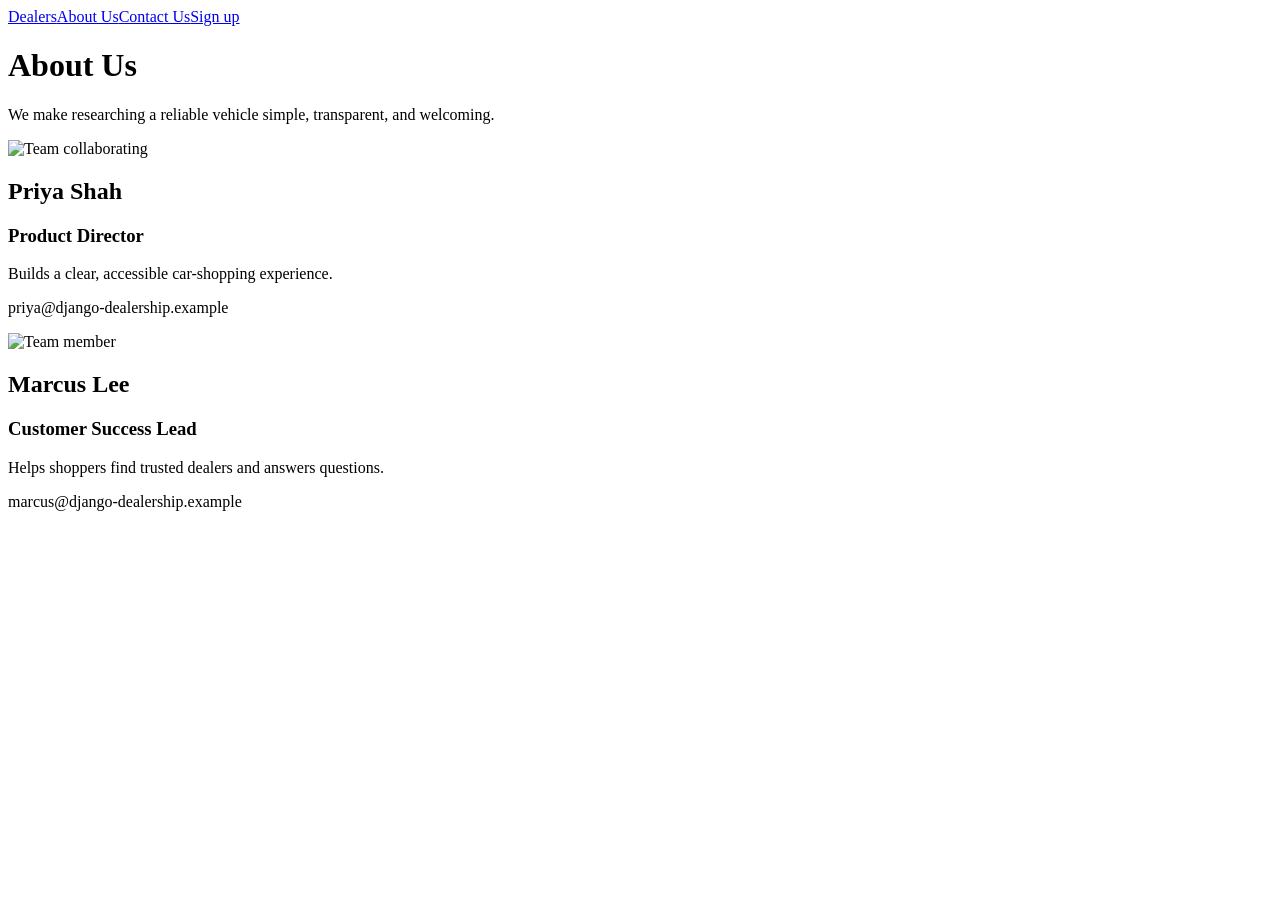
==== server/frontend/static/About.html @ 9d504e56 "Build Django dealership capstone project Co-authored-by: Copilot <223556219+Copilot@users.noreply.gi" ====
<!doctype html><html><head><meta charset="utf-8"><title>About Us | Django Dealership</title><link rel="stylesheet" href="/static/style.css"></head>
<body><nav><a href="/static/index.html">Dealers</a><a class="active" href="/static/About.html">About Us</a><a href="/static/Contact.html">Contact Us</a><a href="/static/Register.html">Sign up</a></nav>
<main><h1>About Us</h1><p>We make researching a reliable vehicle simple, transparent, and welcoming.</p><div class="cards">
<article class="card"><img class="team-photo" src="https://images.unsplash.com/photo-1556761175-b413da4baf72?w=700" alt="Team collaborating"><h2>Priya Shah</h2><h3>Product Director</h3><p>Builds a clear, accessible car-shopping experience.</p><p>priya@django-dealership.example</p></article>
<article class="card"><img class="team-photo" src="https://images.unsplash.com/photo-1560250097-0b93528c311a?w=700" alt="Team member"><h2>Marcus Lee</h2><h3>Customer Success Lead</h3><p>Helps shoppers find trusted dealers and answers questions.</p><p>marcus@django-dealership.example</p></article></div></main></body></html>
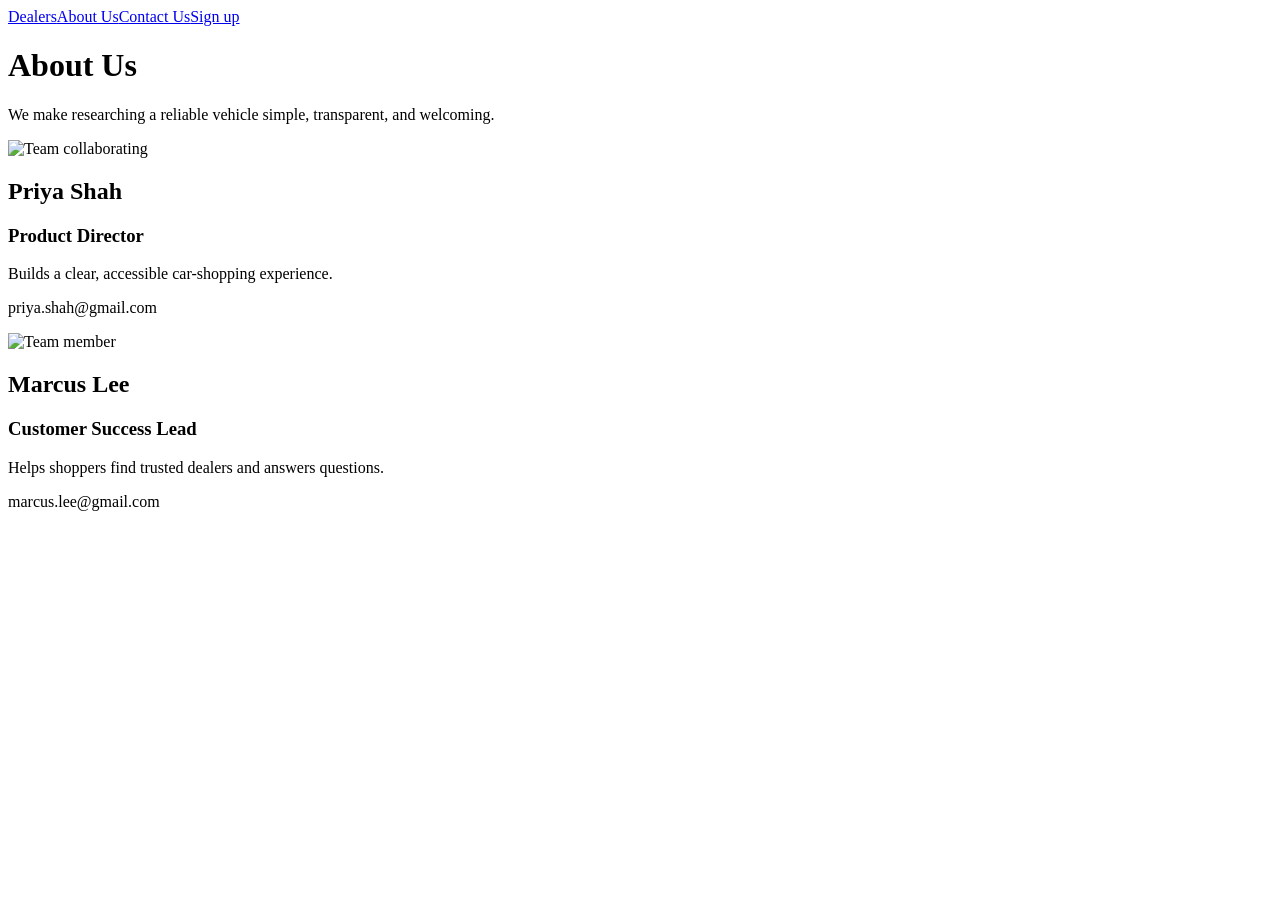
==== commit 49390050: "Align capstone implementation with grading rubric Co-authored-by: Copilot <223556219+Copilot@users.n" ====
--- a/server/frontend/static/About.html
+++ b/server/frontend/static/About.html
@@ -1,6 +1,5 @@
-<!doctype html><html><head><meta charset="utf-8"><title>About Us | Django Dealership</title><link rel="stylesheet" href="/static/style.css"></head>
+<!doctype html><html><head><meta charset="utf-8"><title>About Us | Django Dealership</title><link rel="stylesheet" href="/static/bootstrap.min.css"><link rel="stylesheet" href="/static/style.css"></head>
 <body><nav><a href="/static/index.html">Dealers</a><a class="active" href="/static/About.html">About Us</a><a href="/static/Contact.html">Contact Us</a><a href="/static/Register.html">Sign up</a></nav>
 <main><h1>About Us</h1><p>We make researching a reliable vehicle simple, transparent, and welcoming.</p><div class="cards">
-<article class="card"><img class="team-photo" src="https://images.unsplash.com/photo-1556761175-b413da4baf72?w=700" alt="Team collaborating"><h2>Priya Shah</h2><h3>Product Director</h3><p>Builds a clear, accessible car-shopping experience.</p><p>priya@django-dealership.example</p></article>
-<article class="card"><img class="team-photo" src="https://images.unsplash.com/photo-1560250097-0b93528c311a?w=700" alt="Team member"><h2>Marcus Lee</h2><h3>Customer Success Lead</h3><p>Helps shoppers find trusted dealers and answers questions.</p><p>marcus@django-dealership.example</p></article></div></main></body></html>
-
+<article class="card"><img class="team-photo" src="https://images.unsplash.com/photo-1556761175-b413da4baf72?w=700" alt="Team collaborating"><h2>Priya Shah</h2><h3>Product Director</h3><p>Builds a clear, accessible car-shopping experience.</p><p>priya.shah@gmail.com</p></article>
+<article class="card"><img class="team-photo" src="https://images.unsplash.com/photo-1560250097-0b93528c311a?w=700" alt="Team member"><h2>Marcus Lee</h2><h3>Customer Success Lead</h3><p>Helps shoppers find trusted dealers and answers questions.</p><p>marcus.lee@gmail.com</p></article></div></main></body></html>
